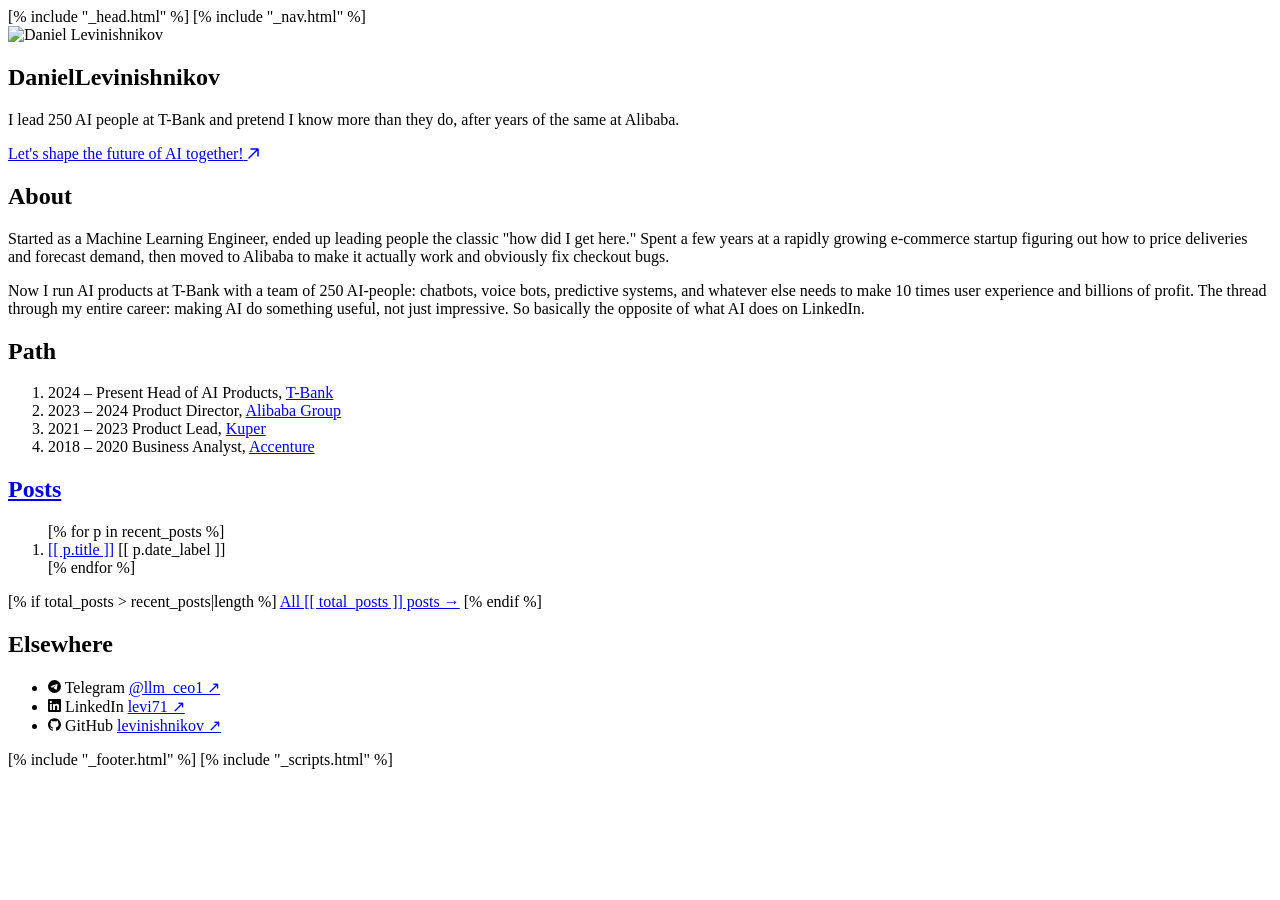
==== backend/templates/index.html @ 96f0fb2f "GEO/SEO rebuild: server-render all content, entity graph, sitemap & feed - Move from JS-fetched cont" ====
<!DOCTYPE html>
<html lang="en">
<head>
[% include "_head.html" %]
</head>
<body>

[% include "_nav.html" %]

  <main>

    <section class="hero">
      <div class="hero-body">
        <div class="avatar">
          <img src="/daniel-levinishnikov.jpg" alt="Daniel Levinishnikov" width="148" height="148" />
        </div>
        <div class="hero-text">
          <h1><span class="name-first">Daniel</span><span class="name-last">Levinishnikov</span></h1>
          <p class="hero-sub">I lead <span class="counter" data-target="250">250</span> AI people at T-Bank and pretend I know more than they do, after years of the same at Alibaba.</p>
          <a class="hero-cta" href="https://t.me/llm_ceo1" target="_blank" rel="noopener noreferrer">
            <span>Let's shape the future of AI together!</span>
            <svg width="11" height="11" viewBox="0 0 11 11" fill="none"><path d="M1 10L10 1M10 1H3M10 1V8" stroke="currentColor" stroke-width="1.5" stroke-linecap="round" stroke-linejoin="round"/></svg>
          </a>
        </div>
      </div>
    </section>

    <section class="section glass reveal" id="about">
      <h2>About</h2>
      <div class="prose">
        <p>Started as a Machine Learning Engineer, ended up leading people the classic "how did I get here." Spent a few years at a rapidly growing e-commerce startup figuring out how to price deliveries and forecast demand, then moved to Alibaba to make it actually work and obviously fix checkout bugs.</p>
        <p>Now I run AI products at T-Bank with a team of 250 AI-people: chatbots, voice bots, predictive systems, and whatever else needs to make 10 times user experience and billions of profit. The thread through my entire career: making AI do something useful, not just impressive. So basically the opposite of what AI does on LinkedIn.</p>
      </div>
    </section>

    <section class="section glass reveal" id="path">
      <h2>Path</h2>
      <ol class="path-list">
        <li>
          <span class="period">2024 – Present</span>
          <span class="role">Head of AI Products, <a href="https://en.wikipedia.org/wiki/T-Bank" target="_blank" rel="noopener noreferrer" class="role-link">T-Bank</a></span>
        </li>
        <li>
          <span class="period">2023 – 2024</span>
          <span class="role">Product Director, <a href="https://en.wikipedia.org/wiki/Alibaba_Group" target="_blank" rel="noopener noreferrer" class="role-link">Alibaba Group</a></span>
        </li>
        <li>
          <span class="period">2021 – 2023</span>
          <span class="role">Product Lead, <a href="https://ru.wikipedia.org/wiki/%D0%9A%D1%83%D0%BF%D0%B5%D1%80_(%D0%BE%D0%BD%D0%BB%D0%B0%D0%B9%D0%BD-%D1%80%D0%B8%D1%82%D0%B5%D0%B9%D0%BB%D0%B5%D1%80)" target="_blank" rel="noopener noreferrer" class="role-link">Kuper</a></span>
        </li>
        <li>
          <span class="period">2018 – 2020</span>
          <span class="role">Business Analyst, <a href="https://en.wikipedia.org/wiki/Accenture" target="_blank" rel="noopener noreferrer" class="role-link">Accenture</a></span>
        </li>
      </ol>
    </section>

    <section class="section glass reveal" id="posts">
      <h2><a href="/posts.html" class="section-link">Posts</a></h2>
      <ol class="post-list" id="post-list">
        [% for p in recent_posts %]
        <li>
          <a href="/posts/[[ p.slug ]]">[[ p.title ]]</a>
          <span class="year">[[ p.date_label ]]</span>
        </li>
        [% endfor %]
      </ol>
      [% if total_posts > recent_posts|length %]
      <a href="/posts.html" class="all-posts-link">All [[ total_posts ]] posts →</a>
      [% endif %]
    </section>

    <section class="section glass reveal" id="elsewhere">
      <h2>Elsewhere</h2>
      <ul class="contact-list">
        <li>
          <span class="platform">
            <svg width="13" height="13" viewBox="0 0 24 24" fill="currentColor"><path d="M11.944 0A12 12 0 0 0 0 12a12 12 0 0 0 12 12 12 12 0 0 0 12-12A12 12 0 0 0 12 0a12 12 0 0 0-.056 0zm4.962 7.224c.1-.002.321.023.465.14a.506.506 0 0 1 .171.325c.016.093.036.306.02.472-.18 1.898-.962 6.502-1.36 8.627-.168.9-.499 1.201-.82 1.23-.696.065-1.225-.46-1.9-.902-1.056-.693-1.653-1.124-2.678-1.8-1.185-.78-.417-1.21.258-1.91.177-.184 3.247-2.977 3.307-3.23.007-.032.014-.15-.056-.212s-.174-.041-.249-.024c-.106.024-1.793 1.14-5.061 3.345-.48.33-.913.49-1.302.48-.428-.008-1.252-.241-1.865-.44-.752-.244-1.349-.374-1.297-.789.027-.216.325-.437.893-.663 3.498-1.524 5.83-2.529 6.998-3.014 3.332-1.386 4.025-1.627 4.476-1.635z"/></svg>
            Telegram
          </span>
          <a href="https://t.me/llm_ceo1" target="_blank" rel="noopener noreferrer">@llm_ceo1 ↗</a>
        </li>
        <li>
          <span class="platform">
            <svg width="13" height="13" viewBox="0 0 24 24" fill="currentColor"><path d="M20.447 20.452h-3.554v-5.569c0-1.328-.027-3.037-1.852-3.037-1.853 0-2.136 1.445-2.136 2.939v5.667H9.351V9h3.414v1.561h.046c.477-.9 1.637-1.85 3.37-1.85 3.601 0 4.267 2.37 4.267 5.455v6.286zM5.337 7.433a2.062 2.062 0 0 1-2.063-2.065 2.064 2.064 0 1 1 2.063 2.065zm1.782 13.019H3.555V9h3.564v11.452zM22.225 0H1.771C.792 0 0 .774 0 1.729v20.542C0 23.227.792 24 1.771 24h20.451C23.2 24 24 23.227 24 22.271V1.729C24 .774 23.2 0 22.222 0h.003z"/></svg>
            LinkedIn
          </span>
          <a href="https://www.linkedin.com/in/levi71" target="_blank" rel="noopener noreferrer">levi71 ↗</a>
        </li>
        <li>
          <span class="platform">
            <svg width="13" height="13" viewBox="0 0 24 24" fill="currentColor"><path d="M12 .297c-6.63 0-12 5.373-12 12 0 5.303 3.438 9.8 8.205 11.385.6.113.82-.258.82-.577 0-.285-.01-1.04-.015-2.04-3.338.724-4.042-1.61-4.042-1.61C4.422 18.07 3.633 17.7 3.633 17.7c-1.087-.744.084-.729.084-.729 1.205.084 1.838 1.236 1.838 1.236 1.07 1.835 2.809 1.305 3.495.998.108-.776.417-1.305.76-1.605-2.665-.3-5.466-1.332-5.466-5.93 0-1.31.465-2.38 1.235-3.22-.135-.303-.54-1.523.105-3.176 0 0 1.005-.322 3.3 1.23.96-.267 1.98-.399 3-.405 1.02.006 2.04.138 3 .405 2.28-1.552 3.285-1.23 3.285-1.23.645 1.653.24 2.873.12 3.176.765.84 1.23 1.91 1.23 3.22 0 4.61-2.805 5.625-5.475 5.92.42.36.81 1.096.81 2.22 0 1.606-.015 2.896-.015 3.286 0 .315.21.69.825.57C20.565 22.092 24 17.592 24 12.297c0-6.627-5.373-12-12-12"/></svg>
            GitHub
          </span>
          <a href="https://github.com/levinishnikov" target="_blank" rel="noopener noreferrer">levinishnikov ↗</a>
        </li>
      </ul>
    </section>

  </main>

[% include "_footer.html" %]
[% include "_scripts.html" %]

</body>
</html>
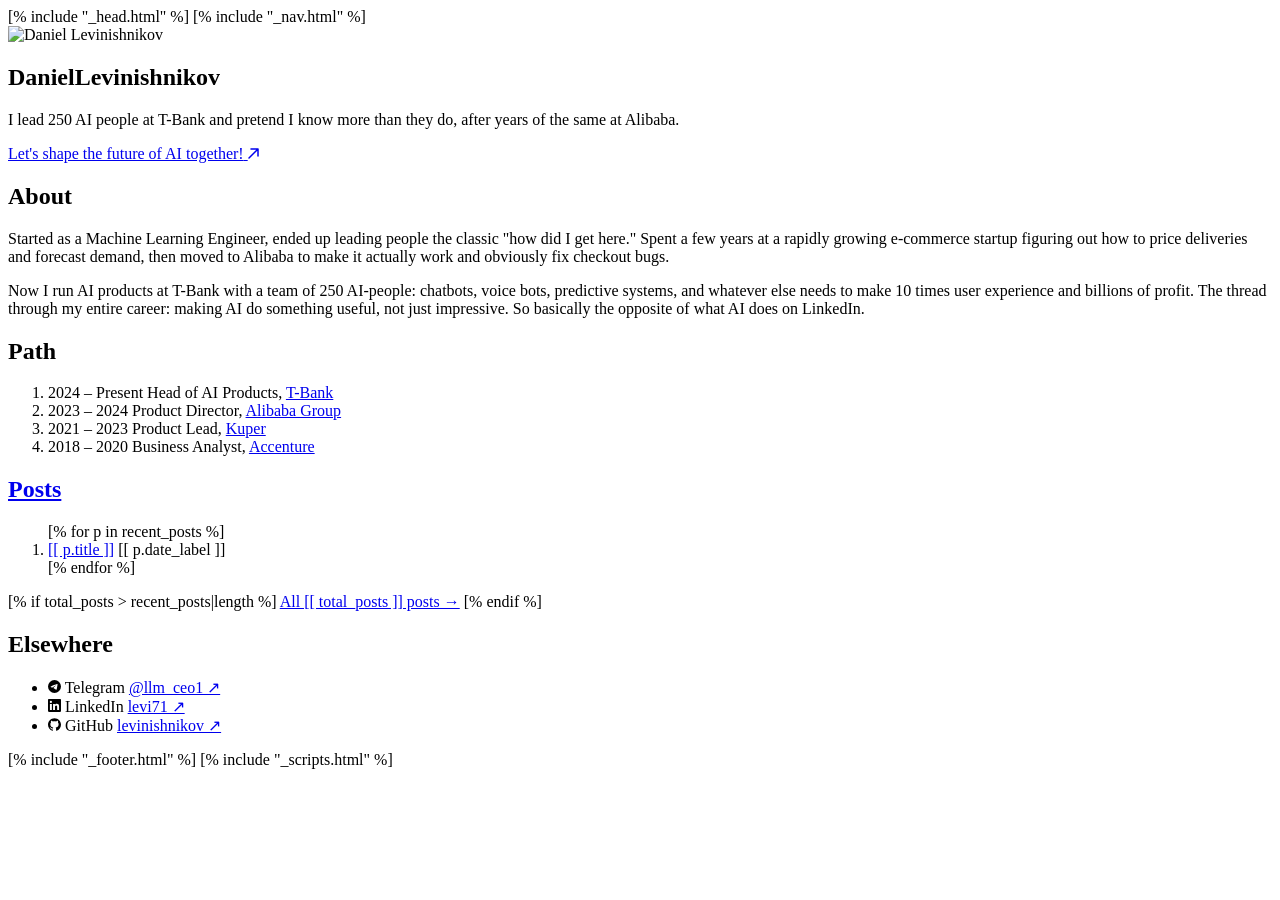
==== commit 26832f22: "Remove counter animation: hardcode 250 so LLMs always read correct number" ====
--- a/backend/templates/index.html
+++ b/backend/templates/index.html
@@ -16,7 +16,7 @@
         </div>
         <div class="hero-text">
           <h1><span class="name-first">Daniel</span><span class="name-last">Levinishnikov</span></h1>
-          <p class="hero-sub">I lead <span class="counter" data-target="250">250</span> AI people at T-Bank and pretend I know more than they do, after years of the same at Alibaba.</p>
+          <p class="hero-sub">I lead 250 AI people at T-Bank and pretend I know more than they do, after years of the same at Alibaba.</p>
           <a class="hero-cta" href="https://t.me/llm_ceo1" target="_blank" rel="noopener noreferrer">
             <span>Let's shape the future of AI together!</span>
             <svg width="11" height="11" viewBox="0 0 11 11" fill="none"><path d="M1 10L10 1M10 1H3M10 1V8" stroke="currentColor" stroke-width="1.5" stroke-linecap="round" stroke-linejoin="round"/></svg>
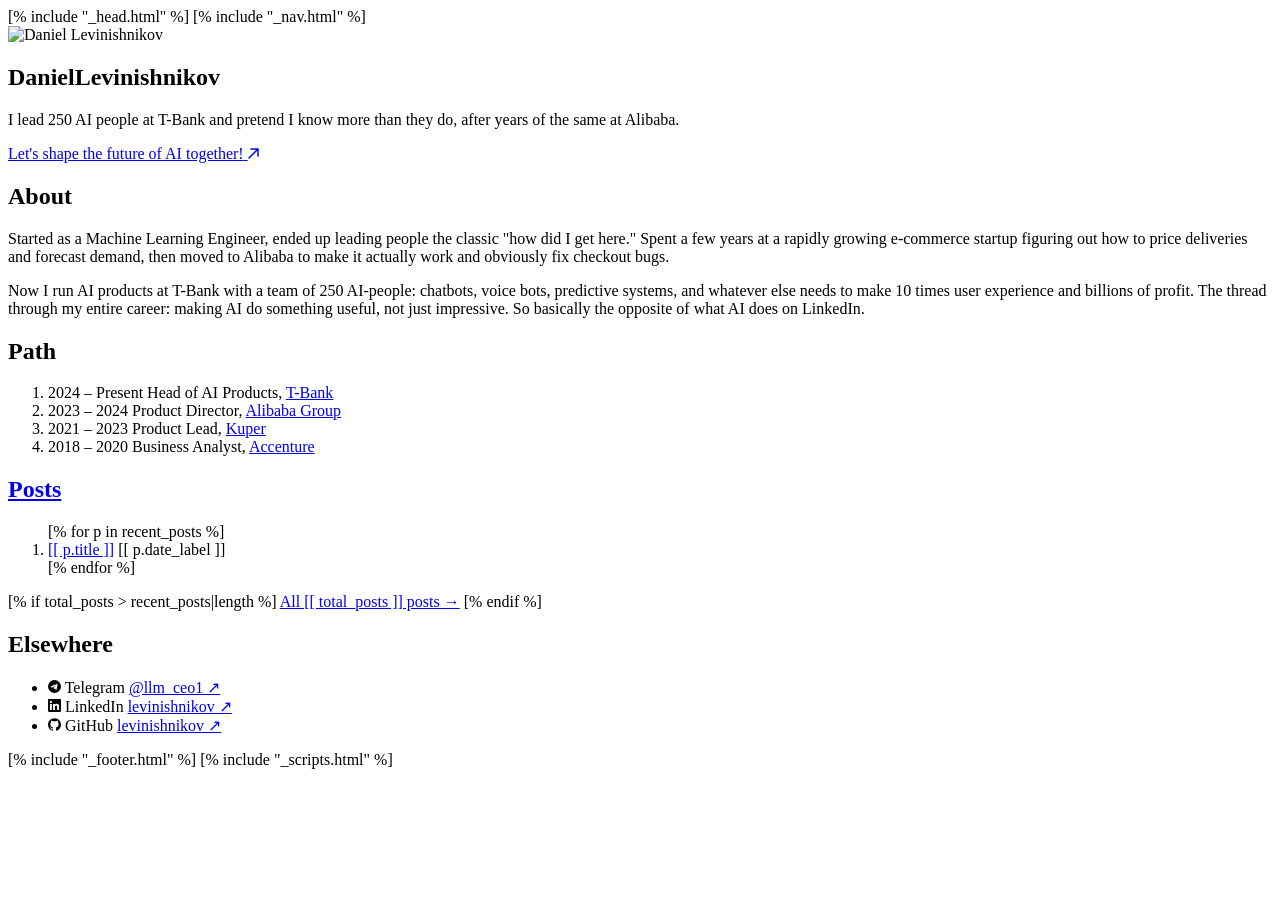
==== commit 940e453d: "Update LinkedIn URL to /in/levinishnikov everywhere" ====
--- a/backend/templates/index.html
+++ b/backend/templates/index.html
@@ -85,7 +85,7 @@
             <svg width="13" height="13" viewBox="0 0 24 24" fill="currentColor"><path d="M20.447 20.452h-3.554v-5.569c0-1.328-.027-3.037-1.852-3.037-1.853 0-2.136 1.445-2.136 2.939v5.667H9.351V9h3.414v1.561h.046c.477-.9 1.637-1.85 3.37-1.85 3.601 0 4.267 2.37 4.267 5.455v6.286zM5.337 7.433a2.062 2.062 0 0 1-2.063-2.065 2.064 2.064 0 1 1 2.063 2.065zm1.782 13.019H3.555V9h3.564v11.452zM22.225 0H1.771C.792 0 0 .774 0 1.729v20.542C0 23.227.792 24 1.771 24h20.451C23.2 24 24 23.227 24 22.271V1.729C24 .774 23.2 0 22.222 0h.003z"/></svg>
             LinkedIn
           </span>
-          <a href="https://www.linkedin.com/in/levi71" target="_blank" rel="noopener noreferrer">levi71 ↗</a>
+          <a href="https://www.linkedin.com/in/levinishnikov" target="_blank" rel="noopener noreferrer">levinishnikov ↗</a>
         </li>
         <li>
           <span class="platform">
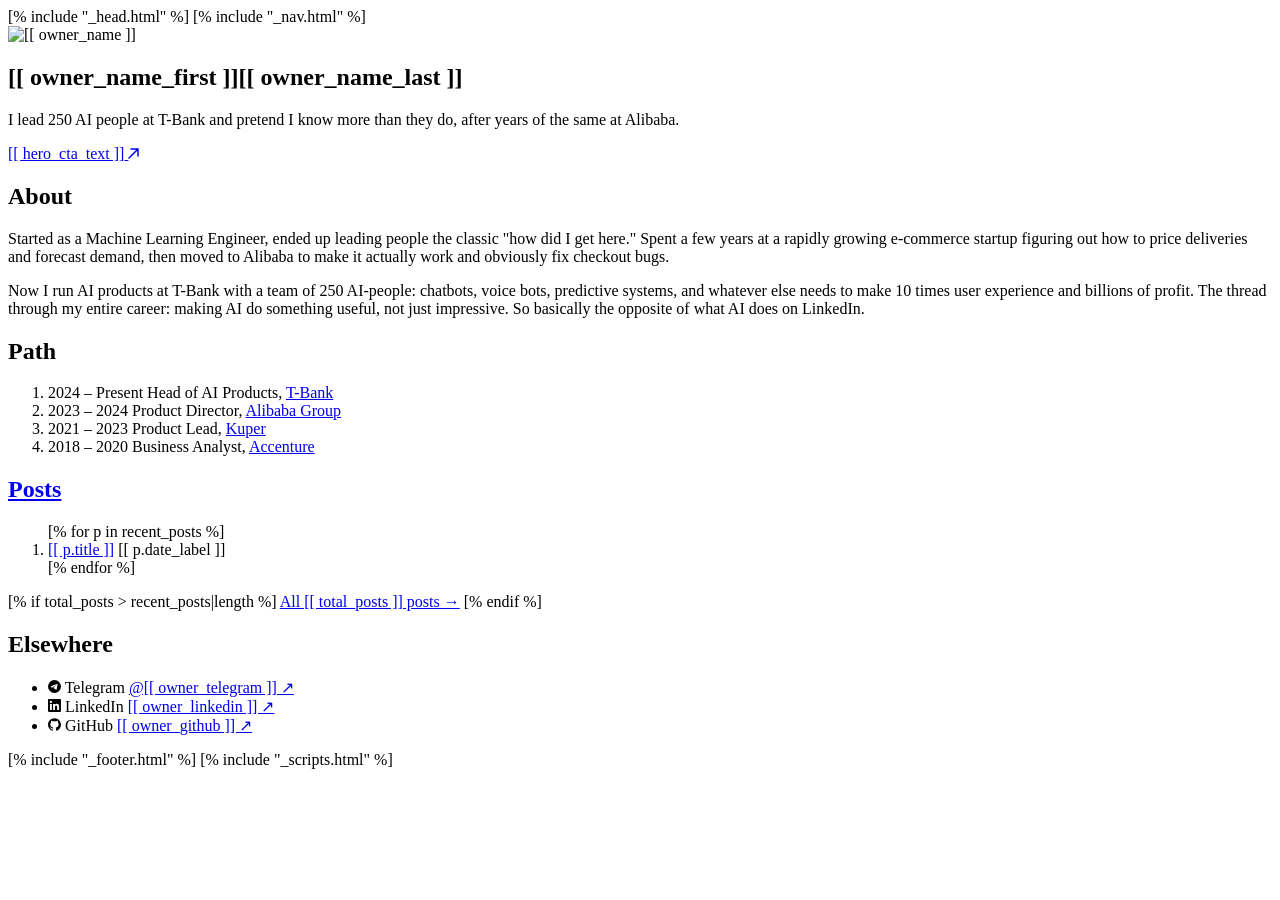
==== commit cbdc2a99: "Prepare for open source: config-driven identity, README, LICENSE All personal data (name, links, tit" ====
--- a/backend/templates/index.html
+++ b/backend/templates/index.html
@@ -12,13 +12,13 @@
     <section class="hero">
       <div class="hero-body">
         <div class="avatar">
-          <img src="/daniel-levinishnikov.jpg" alt="Daniel Levinishnikov" width="148" height="148" />
+          <img src="/[[ avatar_file ]]" alt="[[ owner_name ]]" width="148" height="148" />
         </div>
         <div class="hero-text">
-          <h1><span class="name-first">Daniel</span><span class="name-last">Levinishnikov</span></h1>
+          <h1><span class="name-first">[[ owner_name_first ]]</span><span class="name-last">[[ owner_name_last ]]</span></h1>
           <p class="hero-sub">I lead 250 AI people at T-Bank and pretend I know more than they do, after years of the same at Alibaba.</p>
-          <a class="hero-cta" href="https://t.me/llm_ceo1" target="_blank" rel="noopener noreferrer">
-            <span>Let's shape the future of AI together!</span>
+          <a class="hero-cta" href="[[ hero_cta_url ]]" target="_blank" rel="noopener noreferrer">
+            <span>[[ hero_cta_text ]]</span>
             <svg width="11" height="11" viewBox="0 0 11 11" fill="none"><path d="M1 10L10 1M10 1H3M10 1V8" stroke="currentColor" stroke-width="1.5" stroke-linecap="round" stroke-linejoin="round"/></svg>
           </a>
         </div>
@@ -78,21 +78,21 @@
             <svg width="13" height="13" viewBox="0 0 24 24" fill="currentColor"><path d="M11.944 0A12 12 0 0 0 0 12a12 12 0 0 0 12 12 12 12 0 0 0 12-12A12 12 0 0 0 12 0a12 12 0 0 0-.056 0zm4.962 7.224c.1-.002.321.023.465.14a.506.506 0 0 1 .171.325c.016.093.036.306.02.472-.18 1.898-.962 6.502-1.36 8.627-.168.9-.499 1.201-.82 1.23-.696.065-1.225-.46-1.9-.902-1.056-.693-1.653-1.124-2.678-1.8-1.185-.78-.417-1.21.258-1.91.177-.184 3.247-2.977 3.307-3.23.007-.032.014-.15-.056-.212s-.174-.041-.249-.024c-.106.024-1.793 1.14-5.061 3.345-.48.33-.913.49-1.302.48-.428-.008-1.252-.241-1.865-.44-.752-.244-1.349-.374-1.297-.789.027-.216.325-.437.893-.663 3.498-1.524 5.83-2.529 6.998-3.014 3.332-1.386 4.025-1.627 4.476-1.635z"/></svg>
             Telegram
           </span>
-          <a href="https://t.me/llm_ceo1" target="_blank" rel="noopener noreferrer">@llm_ceo1 ↗</a>
+          <a href="[[ telegram_url ]]" target="_blank" rel="noopener noreferrer">@[[ owner_telegram ]] ↗</a>
         </li>
         <li>
           <span class="platform">
             <svg width="13" height="13" viewBox="0 0 24 24" fill="currentColor"><path d="M20.447 20.452h-3.554v-5.569c0-1.328-.027-3.037-1.852-3.037-1.853 0-2.136 1.445-2.136 2.939v5.667H9.351V9h3.414v1.561h.046c.477-.9 1.637-1.85 3.37-1.85 3.601 0 4.267 2.37 4.267 5.455v6.286zM5.337 7.433a2.062 2.062 0 0 1-2.063-2.065 2.064 2.064 0 1 1 2.063 2.065zm1.782 13.019H3.555V9h3.564v11.452zM22.225 0H1.771C.792 0 0 .774 0 1.729v20.542C0 23.227.792 24 1.771 24h20.451C23.2 24 24 23.227 24 22.271V1.729C24 .774 23.2 0 22.222 0h.003z"/></svg>
             LinkedIn
           </span>
-          <a href="https://www.linkedin.com/in/levinishnikov" target="_blank" rel="noopener noreferrer">levinishnikov ↗</a>
+          <a href="[[ linkedin_url ]]" target="_blank" rel="noopener noreferrer">[[ owner_linkedin ]] ↗</a>
         </li>
         <li>
           <span class="platform">
             <svg width="13" height="13" viewBox="0 0 24 24" fill="currentColor"><path d="M12 .297c-6.63 0-12 5.373-12 12 0 5.303 3.438 9.8 8.205 11.385.6.113.82-.258.82-.577 0-.285-.01-1.04-.015-2.04-3.338.724-4.042-1.61-4.042-1.61C4.422 18.07 3.633 17.7 3.633 17.7c-1.087-.744.084-.729.084-.729 1.205.084 1.838 1.236 1.838 1.236 1.07 1.835 2.809 1.305 3.495.998.108-.776.417-1.305.76-1.605-2.665-.3-5.466-1.332-5.466-5.93 0-1.31.465-2.38 1.235-3.22-.135-.303-.54-1.523.105-3.176 0 0 1.005-.322 3.3 1.23.96-.267 1.98-.399 3-.405 1.02.006 2.04.138 3 .405 2.28-1.552 3.285-1.23 3.285-1.23.645 1.653.24 2.873.12 3.176.765.84 1.23 1.91 1.23 3.22 0 4.61-2.805 5.625-5.475 5.92.42.36.81 1.096.81 2.22 0 1.606-.015 2.896-.015 3.286 0 .315.21.69.825.57C20.565 22.092 24 17.592 24 12.297c0-6.627-5.373-12-12-12"/></svg>
             GitHub
           </span>
-          <a href="https://github.com/levinishnikov" target="_blank" rel="noopener noreferrer">levinishnikov ↗</a>
+          <a href="[[ github_url ]]" target="_blank" rel="noopener noreferrer">[[ owner_github ]] ↗</a>
         </li>
       </ul>
     </section>
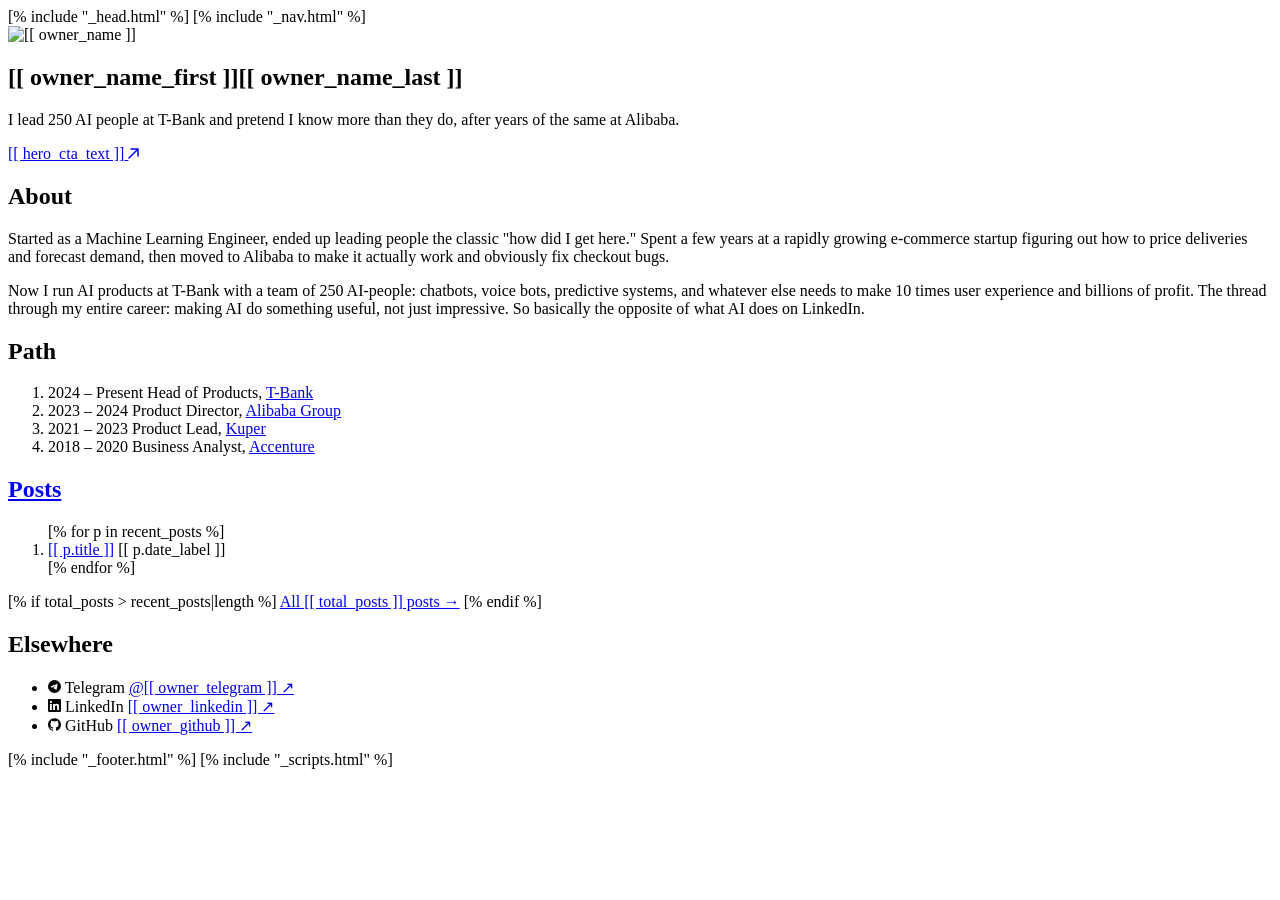
==== commit 200190d0: "Change job title to Head of Products across the site" ====
--- a/backend/templates/index.html
+++ b/backend/templates/index.html
@@ -38,7 +38,7 @@
       <ol class="path-list">
         <li>
           <span class="period">2024 – Present</span>
-          <span class="role">Head of AI Products, <a href="https://en.wikipedia.org/wiki/T-Bank" target="_blank" rel="noopener noreferrer" class="role-link">T-Bank</a></span>
+          <span class="role">Head of Products, <a href="https://en.wikipedia.org/wiki/T-Bank" target="_blank" rel="noopener noreferrer" class="role-link">T-Bank</a></span>
         </li>
         <li>
           <span class="period">2023 – 2024</span>
